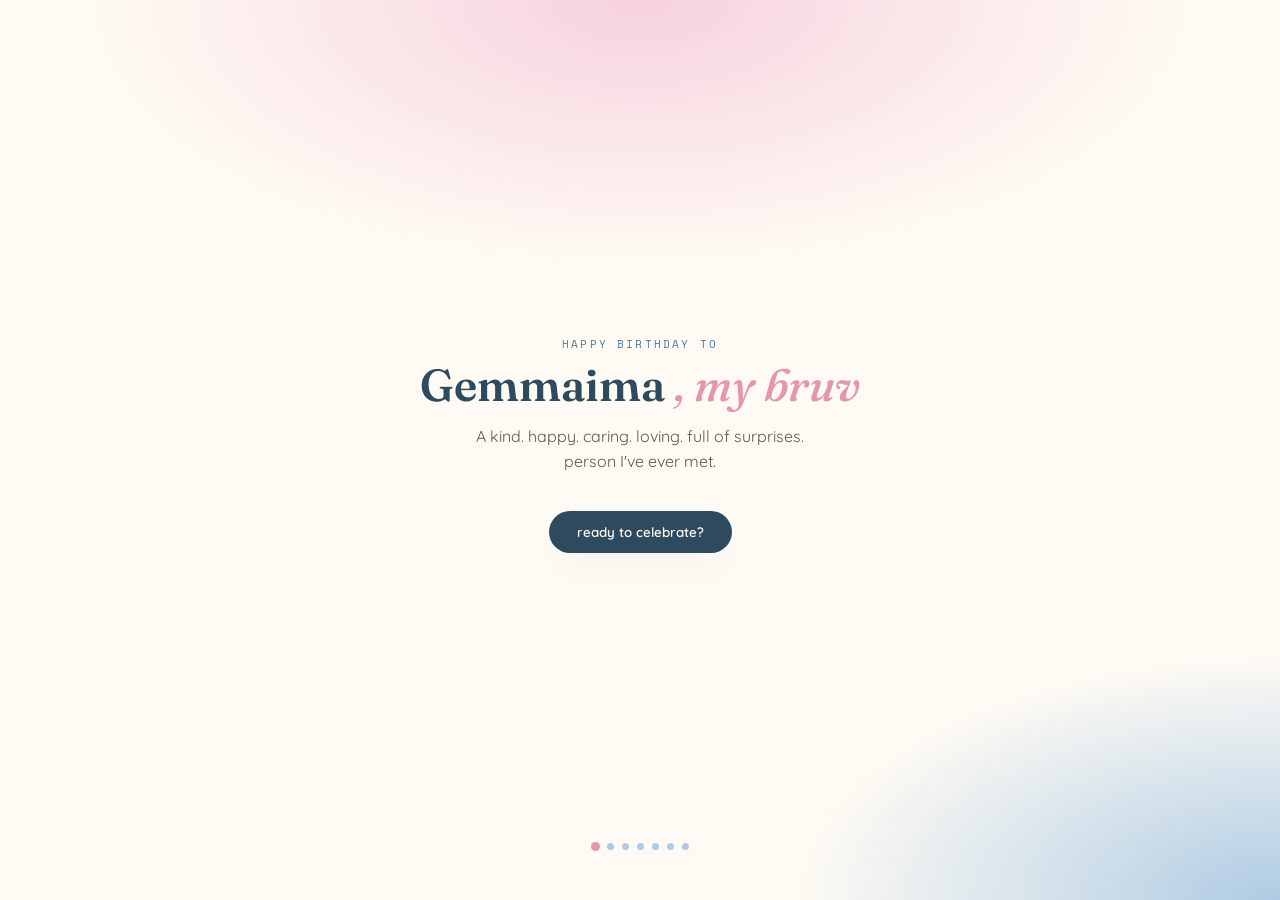
==== index.html @ f358b16f "eggcited" ====
<!DOCTYPE html>
<html lang="en">
<head>
<meta charset="UTF-8">
<meta name="viewport" content="width=device-width, initial-scale=1.0, viewport-fit=cover">
<title>Geia's Birthday</title>
<link rel="preconnect" href="https://fonts.googleapis.com">
<link rel="preconnect" href="https://fonts.gstatic.com" crossorigin>
<link href="https://fonts.googleapis.com/css2?family=Fraunces:ital,opsz,wght@0,9..144,400;0,9..144,600;1,9..144,500;1,9..144,600&family=Quicksand:wght@400;500;600;700&family=Space+Mono:wght@400;700&display=swap" rel="stylesheet">
<link rel="stylesheet" href="css/style.css">
</head>
<body>

<div class="bgHearts" id="bgHearts" aria-hidden="true"></div>

<div class="wrapper">

  <main class="slides">

    <section class="slide show" id="slide-intro">
      <p class="tag">happy birthday to</p>
      <h1 class="title">Gemmaima <span class="nick">, my bruv</span></h1>
      <p class="introText">A kind. happy. caring. loving. full of surprises. person I've ever met.</p>
      <button class="nextBtn" data-next="slide-cake">ready to celebrate?</button>
      <audio id="bgSong" loop autoplay muted playsinline>
        <source src="assets/audio/happy-birthday.mp3" type="audio/mpeg">
      </audio>
    </section>

    <section class="slide" id="slide-cake">
      <p class="tag">here's your cake baby</p>
      <h2 class="heading">go on, make a wish</h2>

      <div class="cakeWrap" id="cakeWrap">
        <span class="flame f1">🔥</span>
        <span class="flame f2">🔥</span>
        <span class="flame f3">🔥</span>
        <span class="cakeEmoji">🎂</span>
      </div>
      <button class="blowBtn" id="blowBtn">when you have it, blow out the candles</button>

      <div class="slideNav">
        <button class="backBtn" data-back="slide-intro">back</button>
        <button class="nextBtn" data-next="slide-time">next</button>
      </div>
    </section>

    <section class="slide" id="slide-time">
      <p class="tag">still counting</p>
      <h2 class="heading">somehow, it leads you to me</h2>

      <div class="stats" id="stats">
        <div class="stat"><span class="num" data-unit="years">0</span><span class="unit">years</span></div>
        <div class="stat"><span class="num" data-unit="months">0</span><span class="unit">months</span></div>
        <div class="stat"><span class="num" data-unit="days">0</span><span class="unit">days</span></div>
        <div class="stat"><span class="num" data-unit="hours">0</span><span class="unit">hrs</span></div>
        <div class="stat"><span class="num" data-unit="minutes">0</span><span class="unit">min</span></div>
        <div class="stat"><span class="num" data-unit="seconds">0</span><span class="unit">sec</span></div>
      </div>

      <button class="countdown" id="countdown">
        <span id="countdownTag">counting down to your day</span>
        <strong id="countdownValue">—</strong>
      </button>

      <div class="slideNav">
        <button class="backBtn" data-back="slide-cake">back</button>
        <button class="nextBtn" data-next="slide-surprise">next</button>
      </div>
    </section>

    <section class="slide" id="slide-surprise">
      <p class="tag">tap one</p>
      <h2 class="heading">in every love, a card holds</h2>
      <div class="cards" id="cards"></div>

      <div class="slideNav">
        <button class="backBtn" data-back="slide-time">back</button>
        <button class="nextBtn" data-next="slide-favorites">next</button>
      </div>
    </section>

    <section class="slide" id="slide-favorites">
      <p class="tag">all your favorites</p>
      <h2 class="heading">I will always remember</h2>

      <div class="colors">
        <span class="dot" style="background:#AECBE3">blue</span>
        <span class="dot" style="background:#FFFFFF; color:#4F7A9C;">white</span>
        <span class="dot" style="background:#E496AF">pink</span>
      </div>

      <div class="chips">
        <div class="chip">🐱 cats</div>
        <div class="chip">🐶 dogs</div>
      </div>

      <div class="song">
        <button class="playBtn" id="playBtn" aria-label="play White Ferrari">
          <span id="playIcon">♪</span>
        </button>
        <div class="songInfo">
          <span class="songName">White Ferrari</span>
          <span class="songTag">your favorite song</span>
        </div>
        <audio id="bgMusic" loop preload="none">
          <source src="assets/audio/white-ferrari.mp3" type="audio/mpeg">
        </audio>
      </div>

      <div class="slideNav">
        <button class="backBtn" data-back="slide-surprise">back</button>
        <button class="nextBtn" data-next="slide-letter">next</button>
      </div>
    </section>

    <section class="slide" id="slide-letter">
      <p class="tag">for you</p>
      <h2 class="heading">one more thing</h2>

      <button class="sealBtn" id="sealBtn">break the seal</button>
      <article class="letter" id="letter">
        <p>To the love of my life,</p>
        <p>I really want to make you happy and special in every way that is possible, sana this little suprise I've made for you brings a smile to your face.</p>
        <p>I will start by saying that you mean the world to me. Ever since I've met you, you've shown me what it means to be truly seen and loved. I'd like to think that in every universe, destiny would have brought us together.</p>
        <p>Happy happy birthday bruv! I've witness how you went through things that could've hardened you, and came out soft anyway. I love you for keeping to choose love on purpose, caring about people who weren't always careful with you back, kept being someone worth crossing a distance for.</p>
        <p>I may not have every words to describe everything but one thing I'm sure of is, I'd still wish you all the best this world could ever offer. Thank you for staying true with me, that's everything I want in this lifetime. Here's to the next year of your life, and the next chance I get to be in the same room as you again.</p>
        <p>I love you always, in all ways.</p>
        <p class="sign">— Migz</p>
      </article>

      <div class="slideNav">
        <button class="backBtn" data-back="slide-favorites">back</button>
        <button class="nextBtn" data-next="slide-end">next</button>
      </div>
    </section>

    <section class="slide" id="slide-end">
      <p class="tag">that's it</p>
      <h2 class="heading">happy birthday, bruv</h2>
      <p class="introText">go back through it as many times as you want.</p>
      <button class="backBtn" data-back="slide-intro">start over</button>
      <div class="confettiBtn">
        <button class="nextBtn" id="oneMoreBtn">one more surprise?</button>
      </div>
    </section>
  <img src="assets/img/birthday-pic.jpg" alt="" class="surprisePhoto" id="surprisePhoto">
  </main>

  <div class="progress" id="progress"></div>

</div>

<div class="overlay" id="overlay">
  <div class="popup" id="popup">
    <button class="closeBtn" id="closeBtn" aria-label="close">×</button>
    <p class="popupText" id="popupText"></p>
  </div>
</div>

<canvas id="confetti"></canvas>

<script src="js/script.js"></script>
</body>
</html>
---- css/style.css ----
:root{
  --cream: #FFFBF4;
  --cream-deep: #FBF2E6;
  --blue-soft: #AECBE3;
  --blue-deep: #4F7A9C;
  --blue-ink: #2E4A5E;
  --pink-blush: #F6D2DE;
  --pink-deep: #E496AF;
  --charcoal: #33302C;
  --gold: #E5B569;
  --white: #FFFFFF;
  --font-display: 'Fraunces', serif;
  --font-body: 'Quicksand', sans-serif;
  --font-mono: 'Space Mono', monospace;
  --shadow: 0 16px 36px -18px rgba(46,74,94,0.30);
}

*{box-sizing:border-box; margin:0; padding:0;}
html,body{height:100%;}
body{
  font-family:var(--font-body);
  background:
    radial-gradient(ellipse 80% 55% at 50% 0%, var(--pink-blush) 0%, transparent 55%),
    radial-gradient(ellipse 70% 50% at 100% 100%, var(--blue-soft) 0%, transparent 55%),
    var(--cream);
  color:var(--charcoal);
  overflow:hidden;
  -webkit-font-smoothing:antialiased;
}
button{font-family:inherit; cursor:pointer; border:none; background:none;}
:focus-visible{outline:3px solid var(--blue-deep); outline-offset:2px;}
@media (prefers-reduced-motion:reduce){
  *{animation-duration:0.001ms !important; transition-duration:0.001ms !important;}
}

.bgHearts{position:fixed; inset:0; pointer-events:none; z-index:0; overflow:hidden;}
.bgHearts span{
  position:absolute; bottom:-10%;
  opacity:0.28;
  animation:floatUp linear infinite;
}
.bgHearts span.heart{color:var(--pink-deep);}
.bgHearts span.balloon{opacity:0.4;}
@keyframes floatUp{ to{ transform:translateY(-115vh) rotate(20deg); opacity:0; } }

.wrapper{
  position:relative; z-index:1;
  height:100svh;
  display:flex;
  flex-direction:column;
  max-width:560px;
  margin:0 auto;
  padding:env(safe-area-inset-top) 0 env(safe-area-inset-bottom);
}

.slides{
  flex:1 1 auto;
  min-height:80%;
  position:relative;
}
.slide{
  position:absolute;
  inset:0;
  overflow-y:auto;
  padding:clamp(24px,6vh,48px) 24px 24px;
  display:flex;
  flex-direction:column;
  align-items:center;
  justify-content:center;
  text-align:center;
  opacity:0;
  transform:translateY(10px);
  pointer-events:none;
  transition:opacity 0.35s ease, transform 0.35s ease;
}
.slide.show{
  opacity:1;
  transform:translateY(0);
  pointer-events:auto;
}
.tag{
  font-family:var(--font-mono);
  font-size:0.68rem;
  letter-spacing:0.2em;
  text-transform:uppercase;
  color:var(--blue-deep);
  margin-bottom:8px;
}
.title{
  font-family:var(--font-display);
  font-weight:600;
  font-size:clamp(1.9rem,7vw,2.8rem);
  color:var(--blue-ink);
  line-height:1.1;
  margin-bottom:14px;
}
.nick{
  font-style:italic;
  font-weight:500;
  color:var(--pink-deep);
}
.introText{
  max-width:34ch;
  color:#5c584f;
  font-size:1rem;
  line-height:1.6;
  margin-bottom:clamp(24px,5vh,36px);
}
.heading{
  font-family:var(--font-display);
  font-weight:600;
  font-size:clamp(1.3rem,4.4vw,1.8rem);
  color:var(--blue-ink);
  max-width:20ch;
  margin-bottom:clamp(16px,4vh,28px);
  line-height:1.2;
}

.stats{
  display:grid;
  grid-template-columns:repeat(3,1fr);
  gap:10px;
  width:100%;
  max-width:380px;
}
.stat{
  background:var(--white);
  border-radius:18px;
  padding:clamp(10px,3vw,16px) 6px;
  box-shadow:var(--shadow);
}
.num{
  display:block;
  font-family:var(--font-mono);
  font-weight:700;
  font-size:clamp(1.3rem,5vw,1.8rem);
  color:var(--blue-ink);
  font-variant-numeric:tabular-nums;
}
.unit{
  display:block;
  margin-top:4px;
  font-size:0.65rem;
  letter-spacing:0.1em;
  text-transform:uppercase;
  color:var(--pink-deep);
}
.countdown{
  margin-top:clamp(18px,4vh,28px);
  display:flex; flex-direction:column; gap:6px;
  background:linear-gradient(135deg,var(--pink-blush),var(--blue-soft));
  border-radius:20px;
  padding:16px 24px;
  box-shadow:var(--shadow);
  transition:transform 0.2s ease;
}
.countdown:hover{transform:translateY(-2px);}
.countdown span{
  font-family:var(--font-mono);
  font-size:0.65rem;
  letter-spacing:0.1em;
  text-transform:uppercase;
  color:var(--blue-ink);
}
.countdown strong{
  font-family:var(--font-display);
  font-weight:600;
  font-size:clamp(1rem,3.6vw,1.3rem);
  color:var(--blue-ink);
}

.cards{
  display:grid;
  grid-template-columns:repeat(3,1fr);
  gap:12px;
  width:100%;
  max-width:420px;
}
.card{
  aspect-ratio:4/5;
  perspective:900px;
}
.cardFlip{
  position:relative; width:100%; height:100%;
  transition:transform 0.6s cubic-bezier(.4,.2,.2,1);
  transform-style:preserve-3d;
}
.card.flipped .cardFlip{transform:rotateY(180deg);}
.face{
  position:absolute; inset:0;
  display:flex; align-items:center; justify-content:center;
  border-radius:20px;
  backface-visibility:hidden;
  padding:8px;
}
.faceFront{
  background:var(--white);
  border:2px dashed var(--pink-deep);
  color:var(--pink-deep);
  font-size:1.4rem;
  box-shadow:var(--shadow);
}
.faceBack{
  background:var(--blue-ink);
  color:var(--cream);
  transform:rotateY(180deg);
  font-family:var(--font-display);
  font-style:italic;
  font-size:0.68rem;
  line-height:1.35;
}
.card:nth-child(3n+2) .faceBack{background:var(--pink-deep);}
.card:nth-child(3n) .faceBack{background:var(--blue-deep);}

.colors{display:flex; gap:10px; margin-bottom:16px;}
.dot{
  width:74px; height:74px;
  border-radius:50%;
  display:flex; align-items:center; justify-content:center;
  font-family:var(--font-mono);
  font-size:0.68rem;
  color:var(--white);
  box-shadow:var(--shadow);
  border:1px solid rgba(0,0,0,0.06);
}
.chips{display:flex; gap:10px; margin-bottom:20px;}
.chip{
  background:var(--white);
  border-radius:999px;
  padding:10px 18px;
  font-weight:600;
  color:var(--blue-ink);
  box-shadow:var(--shadow);
}
.song{
  display:flex; align-items:center; gap:14px;
  background:var(--white);
  border-radius:20px;
  padding:14px 20px;
  box-shadow:var(--shadow);
  width:100%;
  max-width:320px;
}
.playBtn{
  flex:0 0 auto;
  width:44px; height:44px; border-radius:50%;
  background:var(--blue-ink);
  color:var(--cream);
  display:flex; align-items:center; justify-content:center;
  font-size:1.1rem;
  transition:background 0.2s ease;
}
.playBtn.playing{background:var(--pink-deep);}
.songInfo{display:flex; flex-direction:column; text-align:left;}
.songName{font-family:var(--font-display); font-weight:600; color:var(--blue-ink);}
.songTag{font-size:0.72rem; color:var(--pink-deep);}

.sealBtn{
  background:var(--pink-deep);
  color:var(--white);
  font-weight:600;
  padding:14px 26px;
  border-radius:999px;
  box-shadow:var(--shadow);
  transition:transform 0.2s ease;
}
.sealBtn:hover{transform:translateY(-2px);}
.sealBtn.hidden{display:none;}
.letter{
  margin-top:20px;
  max-width:46ch;
  text-align:left;
  background:var(--cream-deep);
  border-radius:22px;
  padding:clamp(18px,4vw,28px);
  box-shadow:var(--shadow);
  font-family:var(--font-display);
  font-size:0.92rem;
  line-height:1.65;
  color:#3d3a34;
  display:none;
  opacity:0;
  transform:translateY(10px);
  transition:opacity 0.6s ease, transform 0.6s ease;
}
.letter.show{display:block;}
.letter.reveal{opacity:1; transform:translateY(0);}
.letter p{margin-bottom:12px;}
.sign{font-style:italic; color:var(--pink-deep);}

.cakeWrap{
  position:relative;
  display:inline-flex;
  align-items:flex-end;
  justify-content:center;
  margin-bottom:clamp(20px,5vh,32px);
}
.cakeEmoji{font-size:clamp(5.5rem,22vw,8rem); line-height:1;}
.flame{
  position:absolute;
  top:-6px;
  font-size:clamp(1.1rem,4vw,1.5rem);
  transition:opacity 0.5s ease, transform 0.5s ease;
  animation:flicker 1.6s ease-in-out infinite;
}
.flame.f1{left:32%;}
.flame.f2{left:48%; top:-14px;}
.flame.f3{left:63%;}
.flame.out{opacity:0; transform:translateY(-6px) scale(0.4);}
@keyframes flicker{0%,100%{transform:scale(1) rotate(-2deg);} 50%{transform:scale(1.1) rotate(2deg);}}
.blowBtn{
  background:var(--blue-ink);
  color:var(--cream);
  font-weight:600;
  padding:14px 26px;
  border-radius:999px;
  box-shadow:var(--shadow);
  transition:transform 0.2s ease;
}
.blowBtn:hover{transform:translateY(-2px);}
.blowBtn.done{background:var(--pink-deep);}

.confettiBtn{margin-top:20px;}

.slideNav{
  display:flex; gap:12px;
  margin-top:clamp(20px,5vh,36px);
}
.nextBtn, .backBtn{
  padding:13px 28px;
  border-radius:999px;
  font-weight:600;
  box-shadow:var(--shadow);
  transition:transform 0.2s ease;
}
.nextBtn{background:var(--blue-ink); color:var(--cream);}
.backBtn{background:var(--white); color:var(--blue-deep);}
.nextBtn:hover, .backBtn:hover{transform:translateY(-2px);}
#slide-intro .nextBtn, #slide-end .backBtn{margin-top:0;}

.progress{
  flex:0 0 auto;
  display:flex;
  justify-content:center;
  gap:8px;
  padding:14px 0 calc(14px + env(safe-area-inset-bottom));
}
.progress span{
  width:7px; height:7px;
  border-radius:50%;
  background:var(--blue-soft);
  transition:background 0.3s ease, transform 0.3s ease;
}
.progress span.current{
  background:var(--pink-deep);
  transform:scale(1.3);
}

.overlay{
  position:fixed; inset:0; z-index:50;
  background:rgba(46,74,94,0.55);
  display:flex; align-items:center; justify-content:center;
  padding:24px;
  opacity:0; pointer-events:none;
  transition:opacity 0.3s ease;
}
.overlay.open{opacity:1; pointer-events:auto;}
.popup{
  position:relative;
  max-width:360px;
  background:var(--white);
  border-radius:24px;
  padding:32px 26px;
  text-align:center;
  transform:scale(0.9);
  transition:transform 0.3s ease;
  box-shadow:0 30px 60px -20px rgba(0,0,0,0.35);
}
.overlay.open .popup{transform:scale(1);}
.popupText{
  font-family:var(--font-display);
  font-style:italic;
  font-size:1.05rem;
  line-height:1.55;
  color:var(--blue-ink);
}
.closeBtn{
  position:absolute; top:10px; right:14px;
  font-size:1.3rem; color:var(--pink-deep);
}

#confetti{
  position:fixed; inset:0; z-index:100;
  pointer-events:none;
  display:none;
}

.surprisePhoto{
  margin-top:170px;
  width:100%;
  padding:10px;
  border-radius:20px;
  box-shadow:var(--shadow);
  opacity:0;
  display:none;
}
.surprisePhoto.show{
  display:block;
  opacity:1;
  transform:scale(1);
}

@media (min-width:640px){
  body{overflow:auto;}
  .wrapper{
    height:auto;
    min-height:100svh;
    padding-top:4vh; padding-bottom:4vh;
  }
  .slides{min-height:520px;}
}
@media (max-height:600px){
  .slide{padding-top:50px;}
  .heading{margin-bottom:50px;}
}
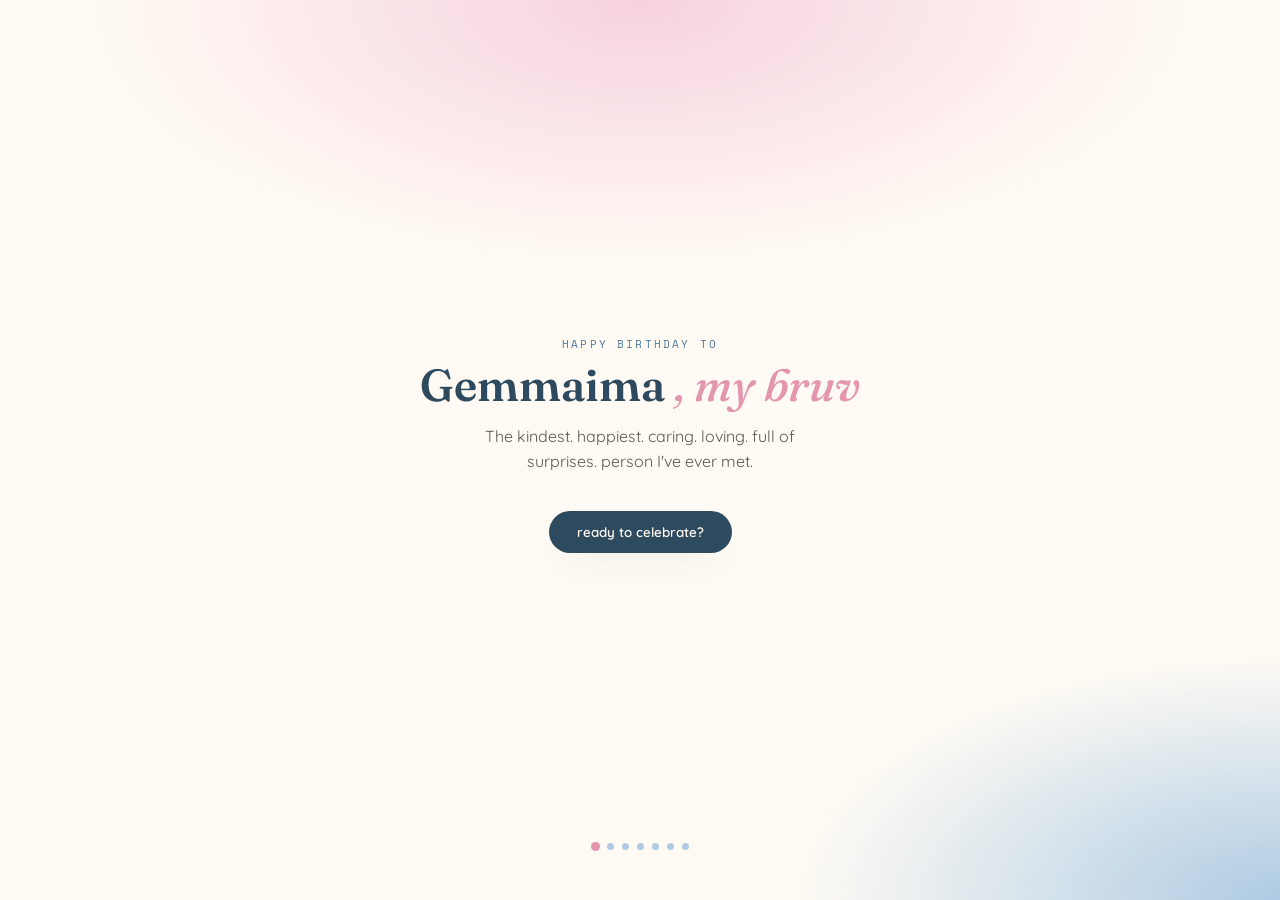
==== commit ac508d8b: "Update index.html" ====
--- a/index.html
+++ b/index.html
@@ -20,7 +20,7 @@
     <section class="slide show" id="slide-intro">
       <p class="tag">happy birthday to</p>
       <h1 class="title">Gemmaima <span class="nick">, my bruv</span></h1>
-      <p class="introText">A kind. happy. caring. loving. full of surprises. person I've ever met.</p>
+      <p class="introText">The kindest. happiest. caring. loving. full of surprises. person I've ever met.</p>
       <button class="nextBtn" data-next="slide-cake">ready to celebrate?</button>
       <audio id="bgSong" loop autoplay muted playsinline>
         <source src="assets/audio/happy-birthday.mp3" type="audio/mpeg">
@@ -70,7 +70,7 @@
     </section>
 
     <section class="slide" id="slide-surprise">
-      <p class="tag">tap one</p>
+      <p class="tag-card">tap one</p>
       <h2 class="heading">in every love, a card holds</h2>
       <div class="cards" id="cards"></div>
 
--- a/css/style.css
+++ b/css/style.css
@@ -86,6 +86,15 @@
   color:var(--blue-deep);
   margin-bottom:8px;
 }
+.tag-card{
+  margin-top:60px;
+  font-family:var(--font-mono);
+  font-size:0.68rem;
+  letter-spacing:0.2em;
+  text-transform:uppercase;
+  color:var(--blue-deep);
+  margin-bottom:8px;
+}
 .title{
   font-family:var(--font-display);
   font-weight:600;
@@ -177,7 +186,7 @@
   max-width:420px;
 }
 .card{
-  aspect-ratio:4/5;
+  aspect-ratio:3/5;
   perspective:900px;
 }
 .cardFlip{
@@ -269,13 +278,13 @@
 .letter{
   margin-top:20px;
   max-width:46ch;
-  text-align:left;
+  text-align:justify;
   background:var(--cream-deep);
   border-radius:22px;
   padding:clamp(18px,4vw,28px);
   box-shadow:var(--shadow);
   font-family:var(--font-display);
-  font-size:0.92rem;
+  font-size:0.70rem;
   line-height:1.65;
   color:#3d3a34;
   display:none;
@@ -286,7 +295,7 @@
 .letter.show{display:block;}
 .letter.reveal{opacity:1; transform:translateY(0);}
 .letter p{margin-bottom:12px;}
-.sign{font-style:italic; color:var(--pink-deep);}
+.sign{font-style:italic; color:var(--blue-ink);}
 
 .cakeWrap{
   position:relative;
@@ -418,6 +427,7 @@
     padding-top:4vh; padding-bottom:4vh;
   }
   .slides{min-height:520px;}
+  
 }
 @media (max-height:600px){
   .slide{padding-top:50px;}
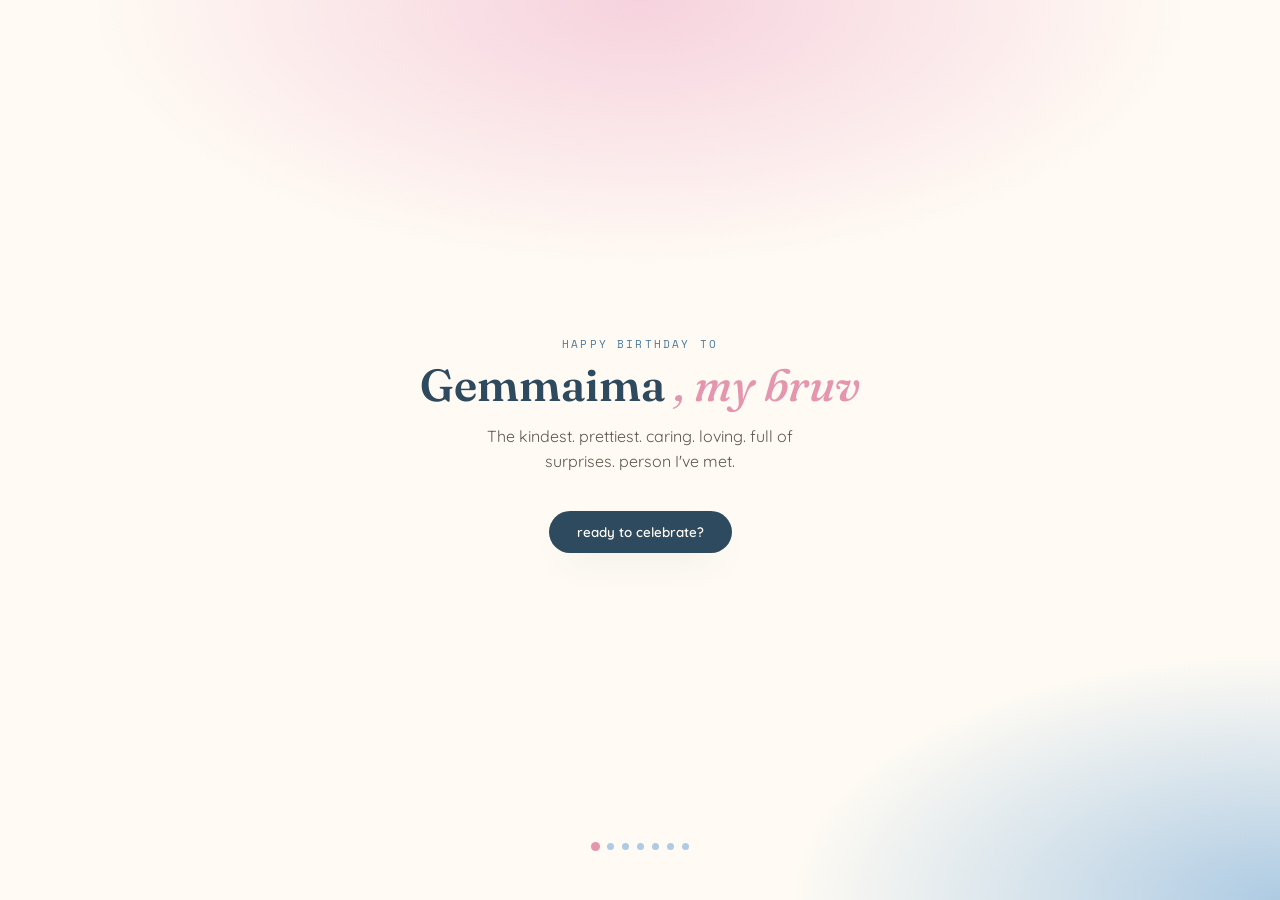
==== commit 23aac2f8: "commit" ====
--- a/index.html
+++ b/index.html
@@ -20,7 +20,7 @@
     <section class="slide show" id="slide-intro">
       <p class="tag">happy birthday to</p>
       <h1 class="title">Gemmaima <span class="nick">, my bruv</span></h1>
-      <p class="introText">The kindest. happiest. caring. loving. full of surprises. person I've ever met.</p>
+      <p class="introText">The kindest. prettiest. caring. loving. full of surprises. person I've met.</p>
       <button class="nextBtn" data-next="slide-cake">ready to celebrate?</button>
       <audio id="bgSong" loop autoplay muted playsinline>
         <source src="assets/audio/happy-birthday.mp3" type="audio/mpeg">
--- a/css/style.css
+++ b/css/style.css
@@ -186,7 +186,7 @@
   max-width:420px;
 }
 .card{
-  aspect-ratio:3/5;
+  aspect-ratio:4/5;
   perspective:900px;
 }
 .cardFlip{
@@ -427,7 +427,7 @@
     padding-top:4vh; padding-bottom:4vh;
   }
   .slides{min-height:520px;}
-  
+  .card{aspect-ratio:3/5;}
 }
 @media (max-height:600px){
   .slide{padding-top:50px;}
